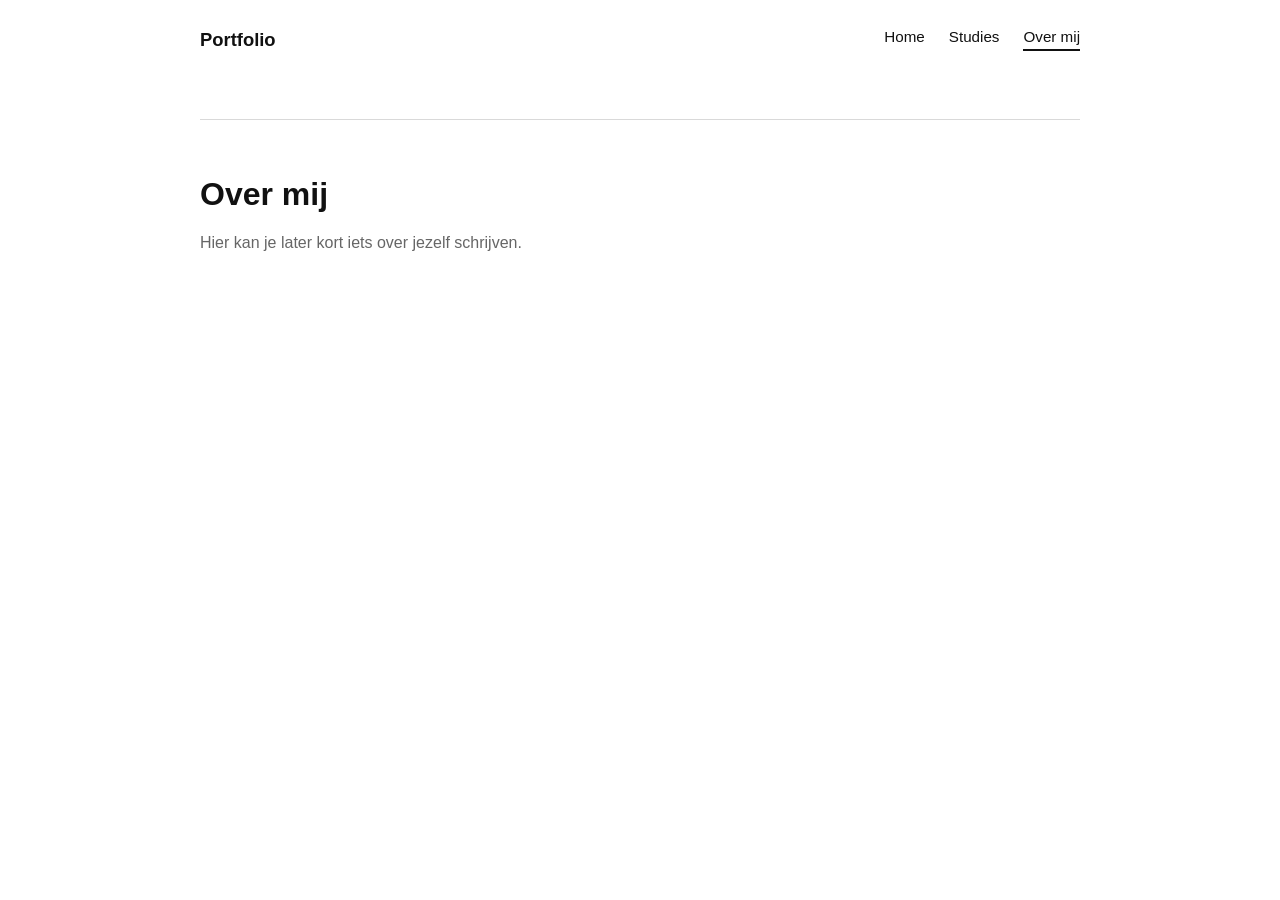
==== about.html @ 82cf397e "eerste commit: basis" ====
<!DOCTYPE html>
<html lang="nl">
<head>
  <meta charset="UTF-8">
  <meta name="viewport" content="width=device-width, initial-scale=1.0">
  <title>Portfolio | Over mij</title>
  <link rel="stylesheet" href="styles.css">
</head>
<body class="simple-page">
  <header class="site-header">
    <a class="logo" href="index.html">Portfolio</a>
    <nav class="site-nav">
      <a class="nav-link" href="index.html">Home</a>
      <a class="nav-link" href="studies.html">Studies</a>
      <a class="nav-link active" href="about.html">Over mij</a>
    </nav>
  </header>

  <main class="simple-content">
    <h1>Over mij</h1>
    <p>Hier kan je later kort iets over jezelf schrijven.</p>
  </main>
</body>
</html>
---- styles.css ----
* {
  box-sizing: border-box;
  margin: 0;
  padding: 0;
}

body {
  min-height: 100vh;
  background: #fff;
  color: #111;
  font-family: Arial, sans-serif;
}

.site-header,
.hero,
.simple-content {
  width: min(880px, calc(100% - 32px));
  margin: 0 auto;
}

.site-header {
  padding: 28px 0;
  display: flex;
  justify-content: space-between;
  align-items: center;
  gap: 20px;
}

.logo {
  color: inherit;
  text-decoration: none;
  font-size: 1.15rem;
  font-weight: 700;
}

.site-nav {
  display: flex;
  gap: 24px;
  flex-wrap: wrap;
}

.nav-link {
  position: relative;
  color: inherit;
  text-decoration: none;
  font-size: 0.95rem;
  padding-bottom: 6px;
}

.nav-link::after {
  content: "";
  position: absolute;
  left: 0;
  bottom: 0;
  width: 100%;
  height: 2px;
  background: #111;
  transform: scaleX(0);
  transform-origin: left;
  transition: transform 0.25s ease;
}

.nav-link:hover::after,
.nav-link:focus-visible::after,
.nav-link.active::after {
  transform: scaleX(1);
}

.hero {
  margin-top: 40px;
  padding: 64px 0;
  border-top: 1px solid #d9d9d9;
  display: flex;
  justify-content: space-between;
  align-items: center;
  gap: 40px;
}

.hero-text {
  flex: 1;
}

.eyebrow {
  margin-bottom: 14px;
  color: #666;
  font-size: 0.9rem;
}

.hero h1 {
  max-width: 10ch;
  margin-bottom: 20px;
  font-size: clamp(2.6rem, 7vw, 4.4rem);
  line-height: 1;
}

.intro {
  max-width: 540px;
  margin-bottom: 28px;
  color: #666;
  font-size: 1rem;
  line-height: 1.7;
}

.hero-button {
  display: inline-block;
  padding: 12px 18px;
  border: 1px solid #111;
  color: #fff;
  background: #111;
  text-decoration: none;
  transition: background 0.2s ease, color 0.2s ease;
}

.hero-button:hover,
.hero-button:focus-visible {
  background: #fff;
  color: #111;
}

.hero-image {
  width: 280px;
  height: 360px;
  object-fit: cover;
  border-radius: 8px;
}

.simple-content {
  margin-top: 40px;
  padding: 56px 0;
  border-top: 1px solid #d9d9d9;
}

.simple-content h1 {
  margin-bottom: 16px;
  font-size: 2rem;
}

.simple-content p {
  max-width: 520px;
  color: #666;
  line-height: 1.7;
}

@media (max-width: 700px) {
  .site-header {
    flex-direction: column;
    align-items: flex-start;
  }

  .hero {
    flex-direction: column;
    align-items: flex-start;
    padding: 44px 0;
  }

  .hero-image {
    width: 220px;
    height: 280px;
  }

  .simple-content {
    padding: 40px 0;
  }
}
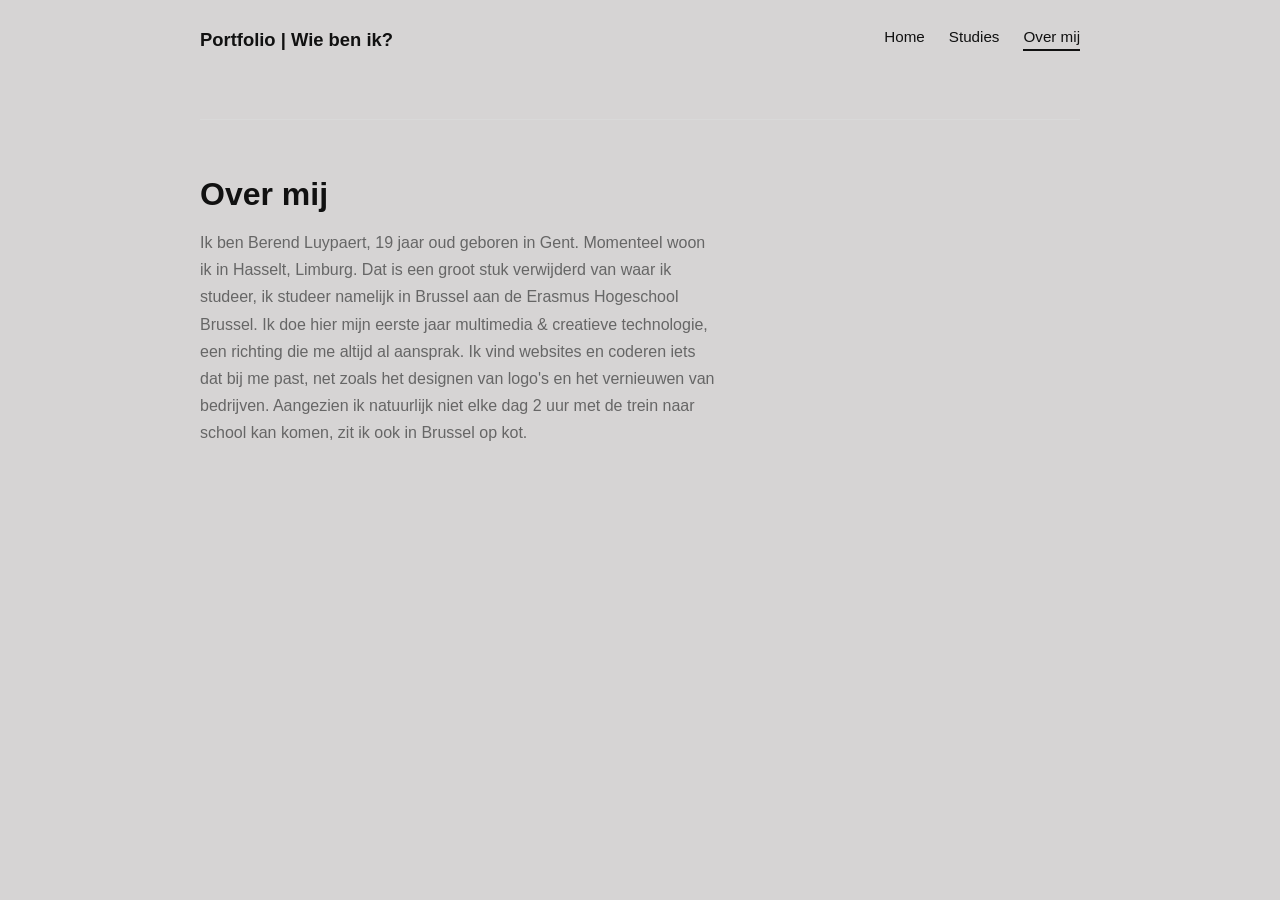
==== commit f3aaf73b: "Vaardigigheden basis toegevoegd" ====
--- a/about.html
+++ b/about.html
@@ -1,24 +1,33 @@
-<!DOCTYPE html>
+<!doctype html>
 <html lang="nl">
-<head>
-  <meta charset="UTF-8">
-  <meta name="viewport" content="width=device-width, initial-scale=1.0">
-  <title>Portfolio | Over mij</title>
-  <link rel="stylesheet" href="styles.css">
-</head>
-<body class="simple-page">
-  <header class="site-header">
-    <a class="logo" href="index.html">Portfolio</a>
-    <nav class="site-nav">
-      <a class="nav-link" href="index.html">Home</a>
-      <a class="nav-link" href="studies.html">Studies</a>
-      <a class="nav-link active" href="about.html">Over mij</a>
-    </nav>
-  </header>
+	<head>
+		<meta charset="UTF-8" />
+		<meta name="viewport" content="width=device-width, initial-scale=1.0" />
+		<title>Portfolio | Over mij</title>
+		<link rel="stylesheet" href="styles.css" />
+	</head>
+	<body class="simple-page">
+		<header class="site-header">
+			<a class="logo" href="index.html">Portfolio | Wie ben ik?</a>
+			<nav class="site-nav">
+				<a class="nav-link" href="index.html">Home</a>
+				<a class="nav-link" href="studies.html">Studies</a>
+				<a class="nav-link active" href="about.html">Over mij</a>
+			</nav>
+		</header>
 
-  <main class="simple-content">
-    <h1>Over mij</h1>
-    <p>Hier kan je later kort iets over jezelf schrijven.</p>
-  </main>
-</body>
+		<main class="simple-content">
+			<h1>Over mij</h1>
+			<p>
+				Ik ben Berend Luypaert, 19 jaar oud geboren in Gent. Momenteel woon ik
+				in Hasselt, Limburg. Dat is een groot stuk verwijderd van waar ik
+				studeer, ik studeer namelijk in Brussel aan de Erasmus Hogeschool
+				Brussel. Ik doe hier mijn eerste jaar multimedia & creatieve
+				technologie, een richting die me altijd al aansprak. Ik vind websites en
+				coderen iets dat bij me past, net zoals het designen van logo's en het
+				vernieuwen van bedrijven. Aangezien ik natuurlijk niet elke dag 2 uur
+				met de trein naar school kan komen, zit ik ook in Brussel op kot.
+			</p>
+		</main>
+	</body>
 </html>
--- a/styles.css
+++ b/styles.css
@@ -1,164 +1,172 @@
 * {
-  box-sizing: border-box;
-  margin: 0;
-  padding: 0;
+	box-sizing: border-box;
+	margin: 0;
+	padding: 0;
 }
 
 body {
-  min-height: 100vh;
-  background: #fff;
-  color: #111;
-  font-family: Arial, sans-serif;
+	min-height: 100vh;
+	background: #d6d4d4;
+	color: #111;
+	font-family: Arial, sans-serif;
 }
 
 .site-header,
 .hero,
 .simple-content {
-  width: min(880px, calc(100% - 32px));
-  margin: 0 auto;
+	width: min(880px, calc(100% - 32px));
+	margin: 0 auto;
 }
 
 .site-header {
-  padding: 28px 0;
-  display: flex;
-  justify-content: space-between;
-  align-items: center;
-  gap: 20px;
+	padding: 28px 0;
+	display: flex;
+	justify-content: space-between;
+	align-items: center;
+	gap: 20px;
 }
 
 .logo {
-  color: inherit;
-  text-decoration: none;
-  font-size: 1.15rem;
-  font-weight: 700;
+	color: inherit;
+	text-decoration: none;
+	font-size: 1.15rem;
+	font-weight: 700;
 }
 
 .site-nav {
-  display: flex;
-  gap: 24px;
-  flex-wrap: wrap;
+	display: flex;
+	gap: 24px;
+	flex-wrap: wrap;
 }
 
 .nav-link {
-  position: relative;
-  color: inherit;
-  text-decoration: none;
-  font-size: 0.95rem;
-  padding-bottom: 6px;
+	position: relative;
+	color: inherit;
+	text-decoration: none;
+	font-size: 0.95rem;
+	padding-bottom: 6px;
 }
 
 .nav-link::after {
-  content: "";
-  position: absolute;
-  left: 0;
-  bottom: 0;
-  width: 100%;
-  height: 2px;
-  background: #111;
-  transform: scaleX(0);
-  transform-origin: left;
-  transition: transform 0.25s ease;
+	content: "";
+	position: absolute;
+	left: 0;
+	bottom: 0;
+	width: 100%;
+	height: 2px;
+	background: #111;
+	transform: scaleX(0);
+	transform-origin: left;
+	transition: transform 0.25s ease;
 }
 
 .nav-link:hover::after,
 .nav-link:focus-visible::after,
 .nav-link.active::after {
-  transform: scaleX(1);
+	transform: scaleX(1);
 }
 
 .hero {
-  margin-top: 40px;
-  padding: 64px 0;
-  border-top: 1px solid #d9d9d9;
-  display: flex;
-  justify-content: space-between;
-  align-items: center;
-  gap: 40px;
+	margin-top: 40px;
+	padding: 64px 0;
+	border-top: 1px solid #000000;
+	display: flex;
+	justify-content: space-between;
+	align-items: center;
+	gap: 40px;
 }
 
 .hero-text {
-  flex: 1;
+	flex: 1;
 }
 
 .eyebrow {
-  margin-bottom: 14px;
-  color: #666;
-  font-size: 0.9rem;
+	margin-bottom: 14px;
+	color: #666;
+	font-size: 0.9rem;
 }
 
 .hero h1 {
-  max-width: 10ch;
-  margin-bottom: 20px;
-  font-size: clamp(2.6rem, 7vw, 4.4rem);
-  line-height: 1;
+	max-width: 10ch;
+	margin-bottom: 20px;
+	font-size: clamp(2.6rem, 7vw, 4.4rem);
+	line-height: 1;
 }
 
 .intro {
-  max-width: 540px;
-  margin-bottom: 28px;
-  color: #666;
-  font-size: 1rem;
-  line-height: 1.7;
+	max-width: 540px;
+	margin-bottom: 28px;
+	color: #666;
+	font-size: 1rem;
+	line-height: 1.7;
 }
 
 .hero-button {
-  display: inline-block;
-  padding: 12px 18px;
-  border: 1px solid #111;
-  color: #fff;
-  background: #111;
-  text-decoration: none;
-  transition: background 0.2s ease, color 0.2s ease;
+	display: inline-block;
+	padding: 12px 18px;
+	border: 1px solid #111;
+	color: #fff;
+	background: #111;
+	text-decoration: none;
+	transition:
+		background 0.2s ease,
+		color 0.2s ease;
 }
 
 .hero-button:hover,
 .hero-button:focus-visible {
-  background: #fff;
-  color: #111;
+	background: #fff;
+	color: #111;
 }
 
 .hero-image {
-  width: 280px;
-  height: 360px;
-  object-fit: cover;
-  border-radius: 8px;
+	width: 280px;
+	height: 360px;
+	object-fit: cover;
+	border-radius: 8px;
 }
 
 .simple-content {
-  margin-top: 40px;
-  padding: 56px 0;
-  border-top: 1px solid #d9d9d9;
+	margin-top: 40px;
+	padding: 56px 0;
+	border-top: 1px solid #d9d9d9;
 }
 
 .simple-content h1 {
-  margin-bottom: 16px;
-  font-size: 2rem;
+	margin-bottom: 16px;
+	font-size: 2rem;
+}
+
+.simple-content h2 {
+	margin-top: 20px;
+	margin-bottom: 16px;
+	font-size: 2rem;
 }
 
 .simple-content p {
-  max-width: 520px;
-  color: #666;
-  line-height: 1.7;
+	max-width: 520px;
+	color: #666;
+	line-height: 1.7;
 }
 
 @media (max-width: 700px) {
-  .site-header {
-    flex-direction: column;
-    align-items: flex-start;
-  }
+	.site-header {
+		flex-direction: column;
+		align-items: flex-start;
+	}
 
-  .hero {
-    flex-direction: column;
-    align-items: flex-start;
-    padding: 44px 0;
-  }
+	.hero {
+		flex-direction: column;
+		align-items: flex-start;
+		padding: 44px 0;
+	}
 
-  .hero-image {
-    width: 220px;
-    height: 280px;
-  }
+	.hero-image {
+		width: 220px;
+		height: 280px;
+	}
 
-  .simple-content {
-    padding: 40px 0;
-  }
+	.simple-content {
+		padding: 40px 0;
+	}
 }
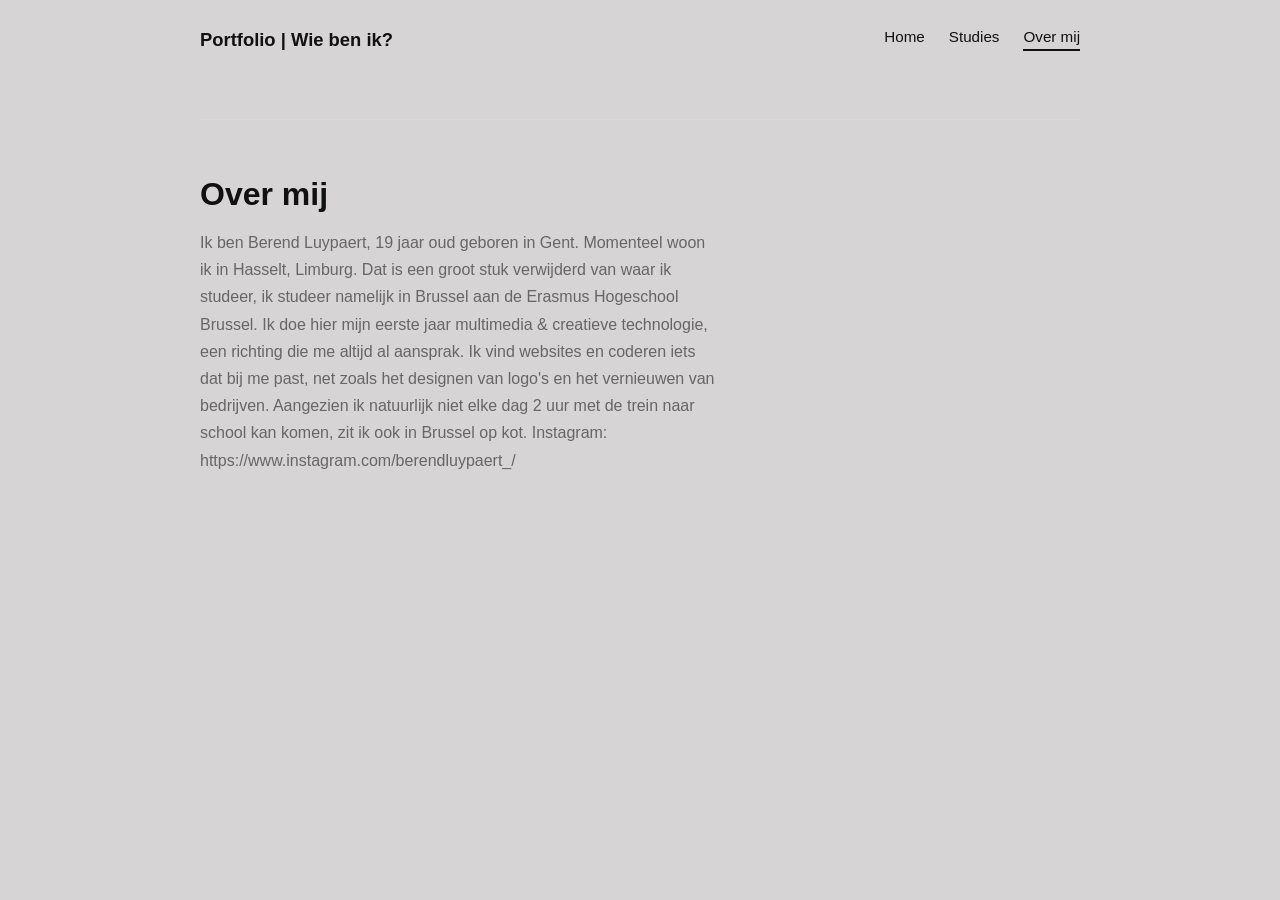
==== commit a5a11d40: "instagram toegevoegd" ====
--- a/about.html
+++ b/about.html
@@ -3,12 +3,18 @@
 	<head>
 		<meta charset="UTF-8" />
 		<meta name="viewport" content="width=device-width, initial-scale=1.0" />
-		<title>Portfolio | Over mij</title>
+		<title>Berend Luypaert Portfolio | Over mij</title>
+		<meta
+			name="description"
+			content="Maak kennis met Berend Luypaert en lees meer over zijn achtergrond, interesses en opleiding binnen multimedia en creatieve technologie."
+		/>
 		<link rel="stylesheet" href="styles.css" />
 	</head>
 	<body class="simple-page">
 		<header class="site-header">
 			<a class="logo" href="index.html">Portfolio | Wie ben ik?</a>
+			<input class="menu-toggle" id="menu-toggle" type="checkbox" />
+			<label class="menu-icon" for="menu-toggle">&#9776;</label>
 			<nav class="site-nav">
 				<a class="nav-link" href="index.html">Home</a>
 				<a class="nav-link" href="studies.html">Studies</a>
@@ -27,6 +33,7 @@
 				coderen iets dat bij me past, net zoals het designen van logo's en het
 				vernieuwen van bedrijven. Aangezien ik natuurlijk niet elke dag 2 uur
 				met de trein naar school kan komen, zit ik ook in Brussel op kot.
+				Instagram: https://www.instagram.com/berendluypaert_/
 			</p>
 		</main>
 	</body>
--- a/styles.css
+++ b/styles.css
@@ -31,6 +31,16 @@
 	text-decoration: none;
 	font-size: 1.15rem;
 	font-weight: 700;
+}
+
+.menu-toggle {
+	display: none;
+}
+
+.menu-icon {
+	display: none;
+	font-size: 1.5rem;
+	cursor: pointer;
 }
 
 .site-nav {
@@ -149,10 +159,48 @@
 	line-height: 1.7;
 }
 
+.skills-logos {
+	margin-top: 16px;
+	display: flex;
+	flex-direction: column;
+	gap: 18px;
+}
+
+.skill-item {
+	display: flex;
+	align-items: center;
+	gap: 16px;
+}
+
+.skill-item img {
+	width: 70px;
+	height: 70px;
+	object-fit: contain;
+}
+
+.skill-item p {
+	color: #111;
+}
+
 @media (max-width: 700px) {
 	.site-header {
+		flex-wrap: wrap;
+	}
+
+	.menu-icon {
+		display: block;
+	}
+
+	.site-nav {
+		display: none;
+		width: 100%;
 		flex-direction: column;
-		align-items: flex-start;
+		gap: 12px;
+		padding-top: 12px;
+	}
+
+	.menu-toggle:checked + .menu-icon + .site-nav {
+		display: flex;
 	}
 
 	.hero {
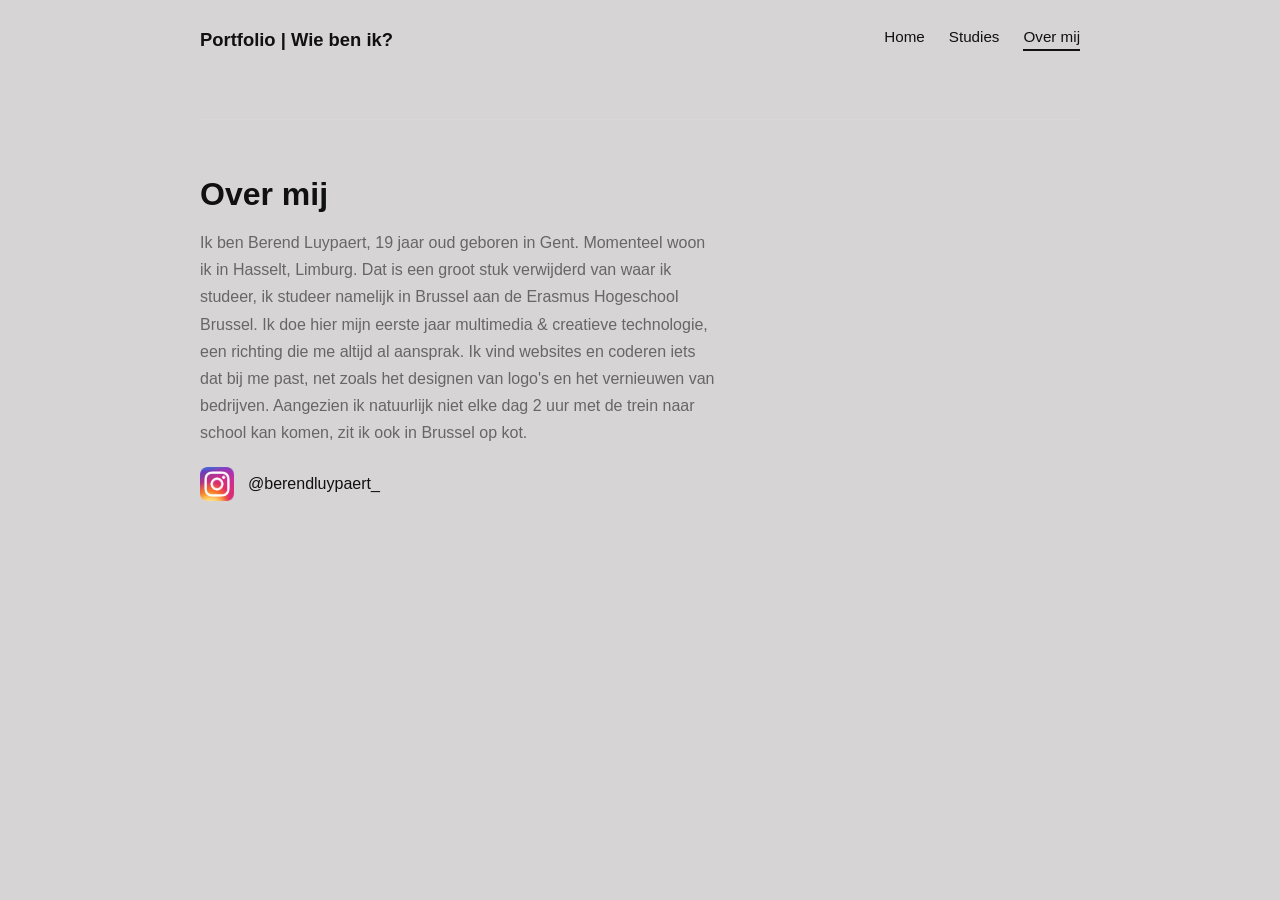
==== commit a8513fdf: "instagram beter" ====
--- a/about.html
+++ b/about.html
@@ -33,8 +33,11 @@
 				coderen iets dat bij me past, net zoals het designen van logo's en het
 				vernieuwen van bedrijven. Aangezien ik natuurlijk niet elke dag 2 uur
 				met de trein naar school kan komen, zit ik ook in Brussel op kot.
-				Instagram: https://www.instagram.com/berendluypaert_/
 			</p>
+			<div class="social-item">
+				<img src="Instagram_icon.png" alt="Instagram logo" />
+				<a href="https://www.instagram.com/berendluypaert_/" target="_blank" rel="noopener noreferrer">@berendluypaert_</a>
+			</div>
 		</main>
 	</body>
 </html>
--- a/styles.css
+++ b/styles.css
@@ -182,6 +182,24 @@
 	color: #111;
 }
 
+.social-item {
+	margin-top: 20px;
+	display: flex;
+	align-items: center;
+	gap: 14px;
+}
+
+.social-item img {
+	width: 34px;
+	height: 34px;
+	object-fit: contain;
+}
+
+.social-item a {
+	color: #111;
+	text-decoration: none;
+}
+
 @media (max-width: 700px) {
 	.site-header {
 		flex-wrap: wrap;
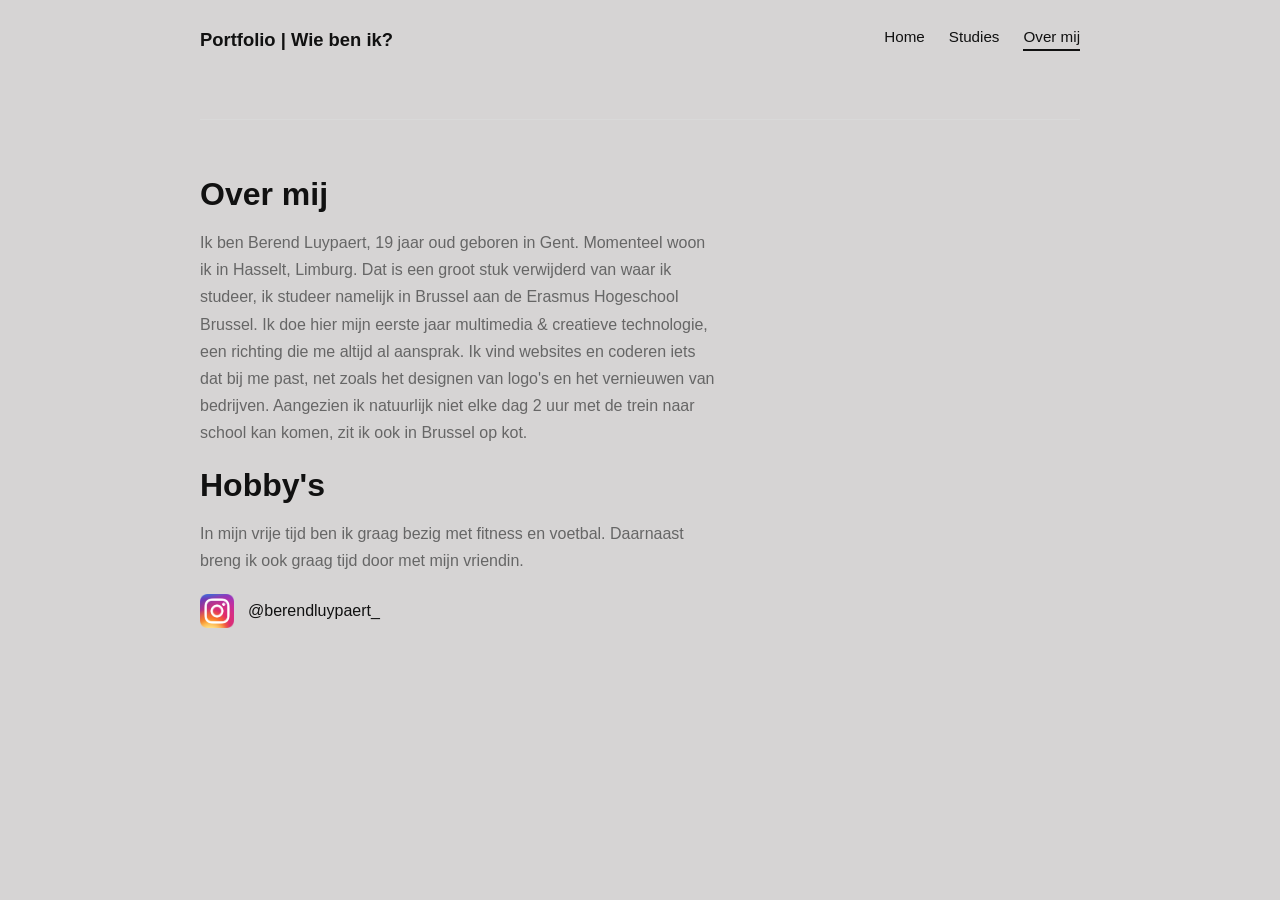
==== commit b105bc12: "vaardigheden aangepast" ====
--- a/about.html
+++ b/about.html
@@ -34,6 +34,11 @@
 				vernieuwen van bedrijven. Aangezien ik natuurlijk niet elke dag 2 uur
 				met de trein naar school kan komen, zit ik ook in Brussel op kot.
 			</p>
+			<h2>Hobby's</h2>
+			<p>
+				In mijn vrije tijd ben ik graag bezig met fitness en voetbal. Daarnaast
+				breng ik ook graag tijd door met mijn vriendin.
+			</p>
 			<div class="social-item">
 				<img src="Instagram_icon.png" alt="Instagram logo" />
 				<a href="https://www.instagram.com/berendluypaert_/" target="_blank" rel="noopener noreferrer">@berendluypaert_</a>
--- a/styles.css
+++ b/styles.css
@@ -157,6 +157,7 @@
 	max-width: 520px;
 	color: #666;
 	line-height: 1.7;
+	margin-bottom: 16px;
 }
 
 .skills-logos {
